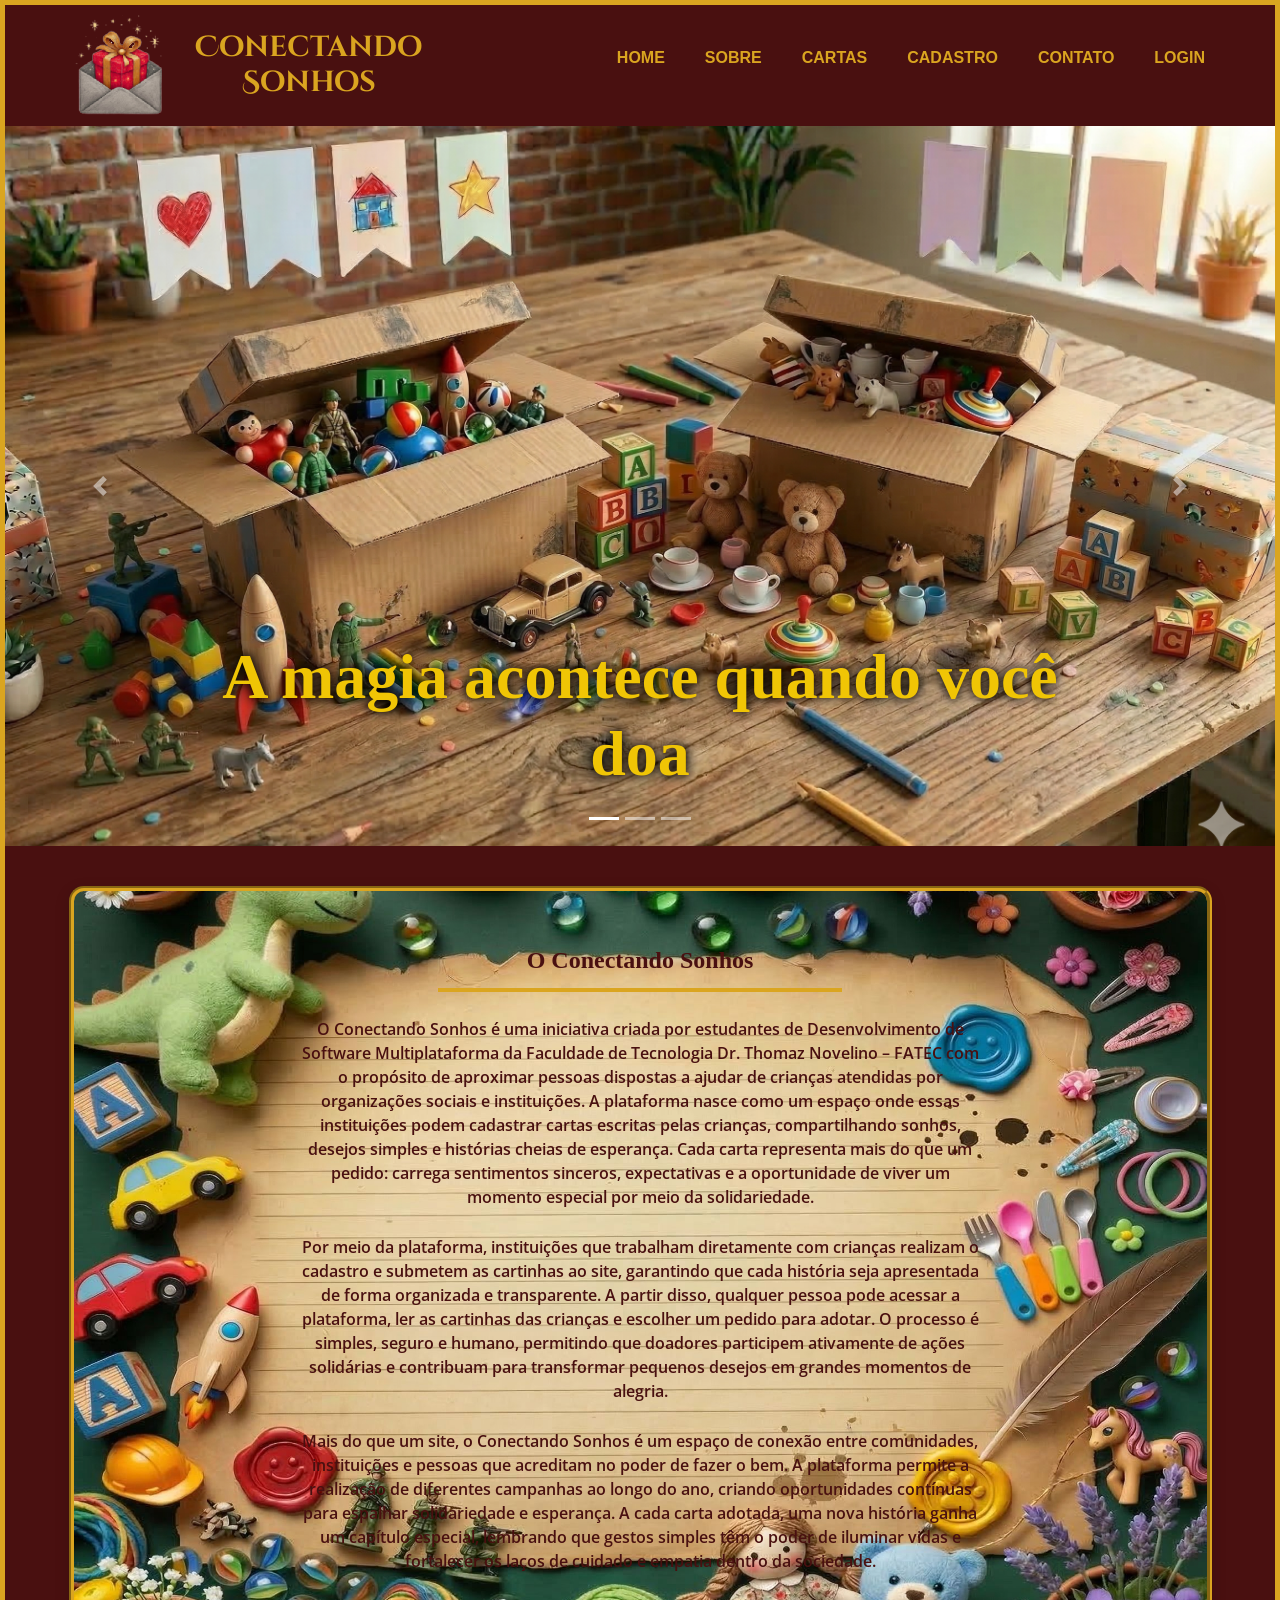
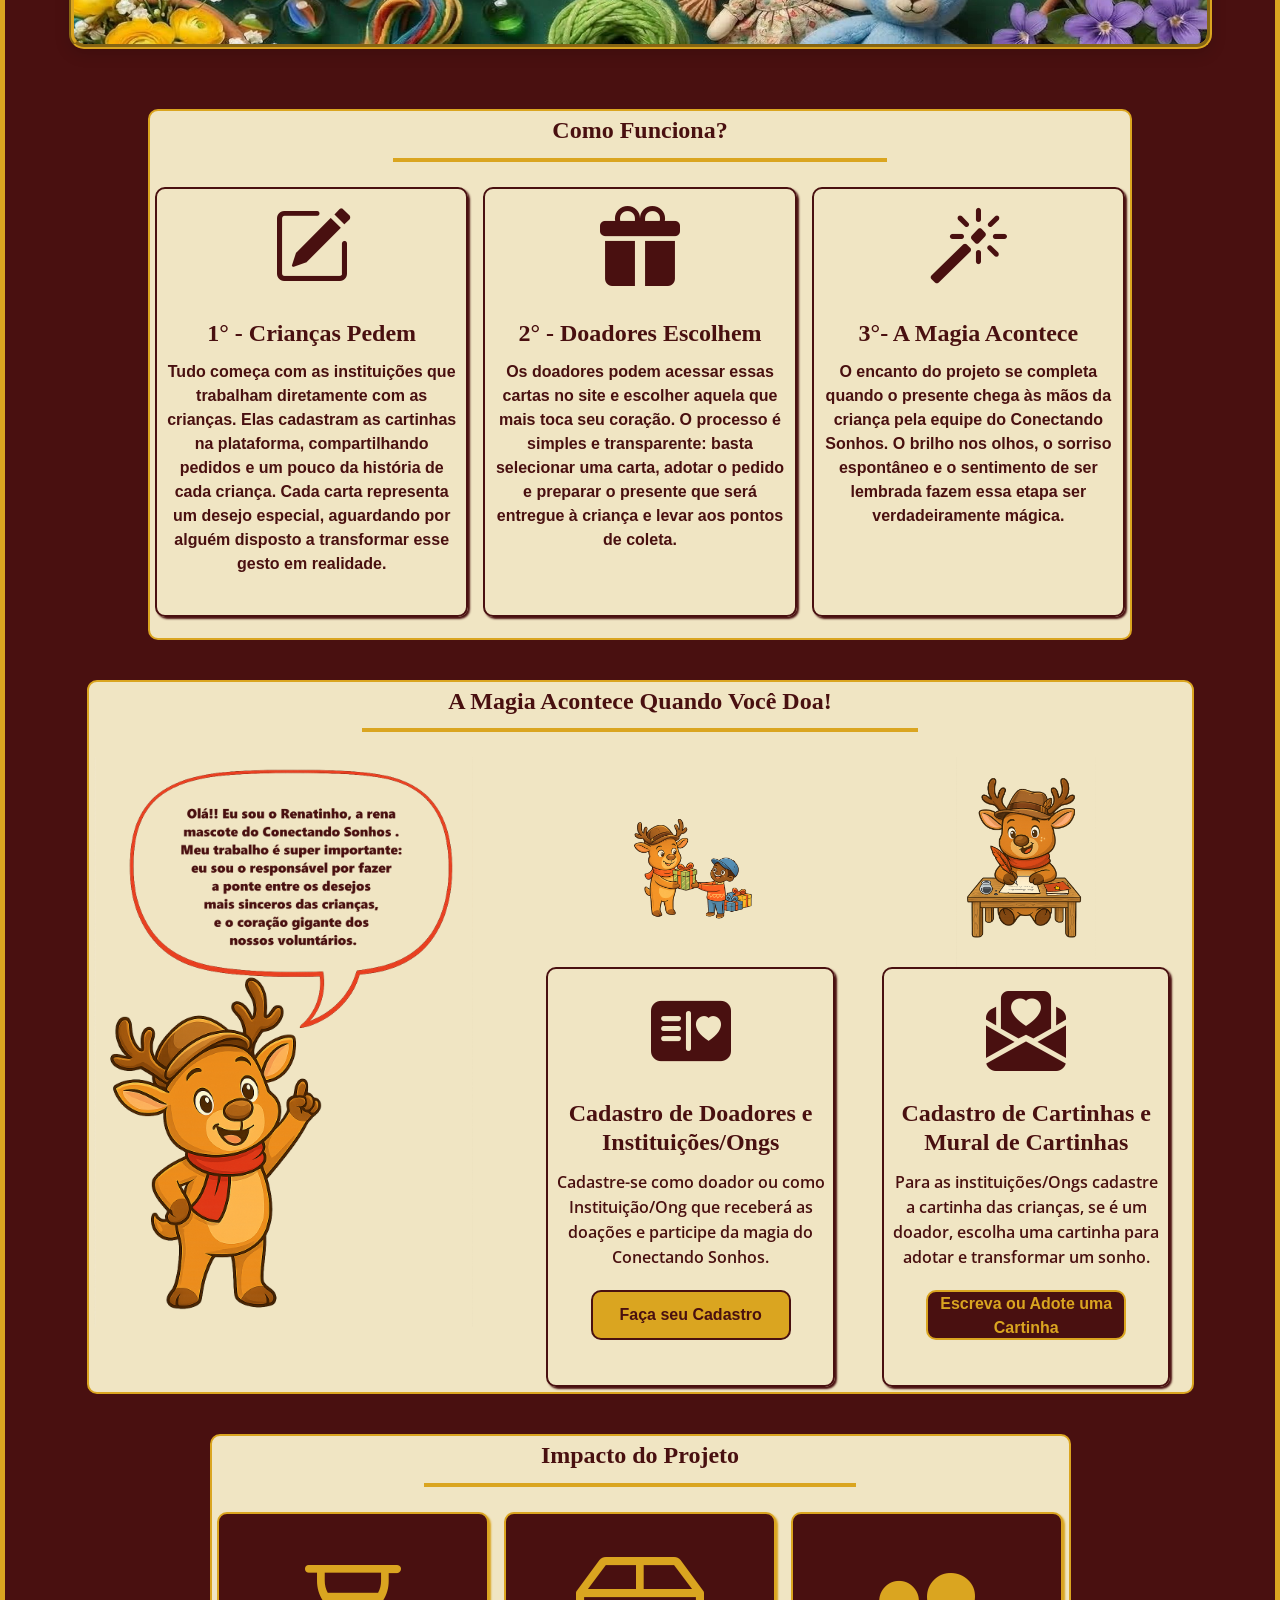
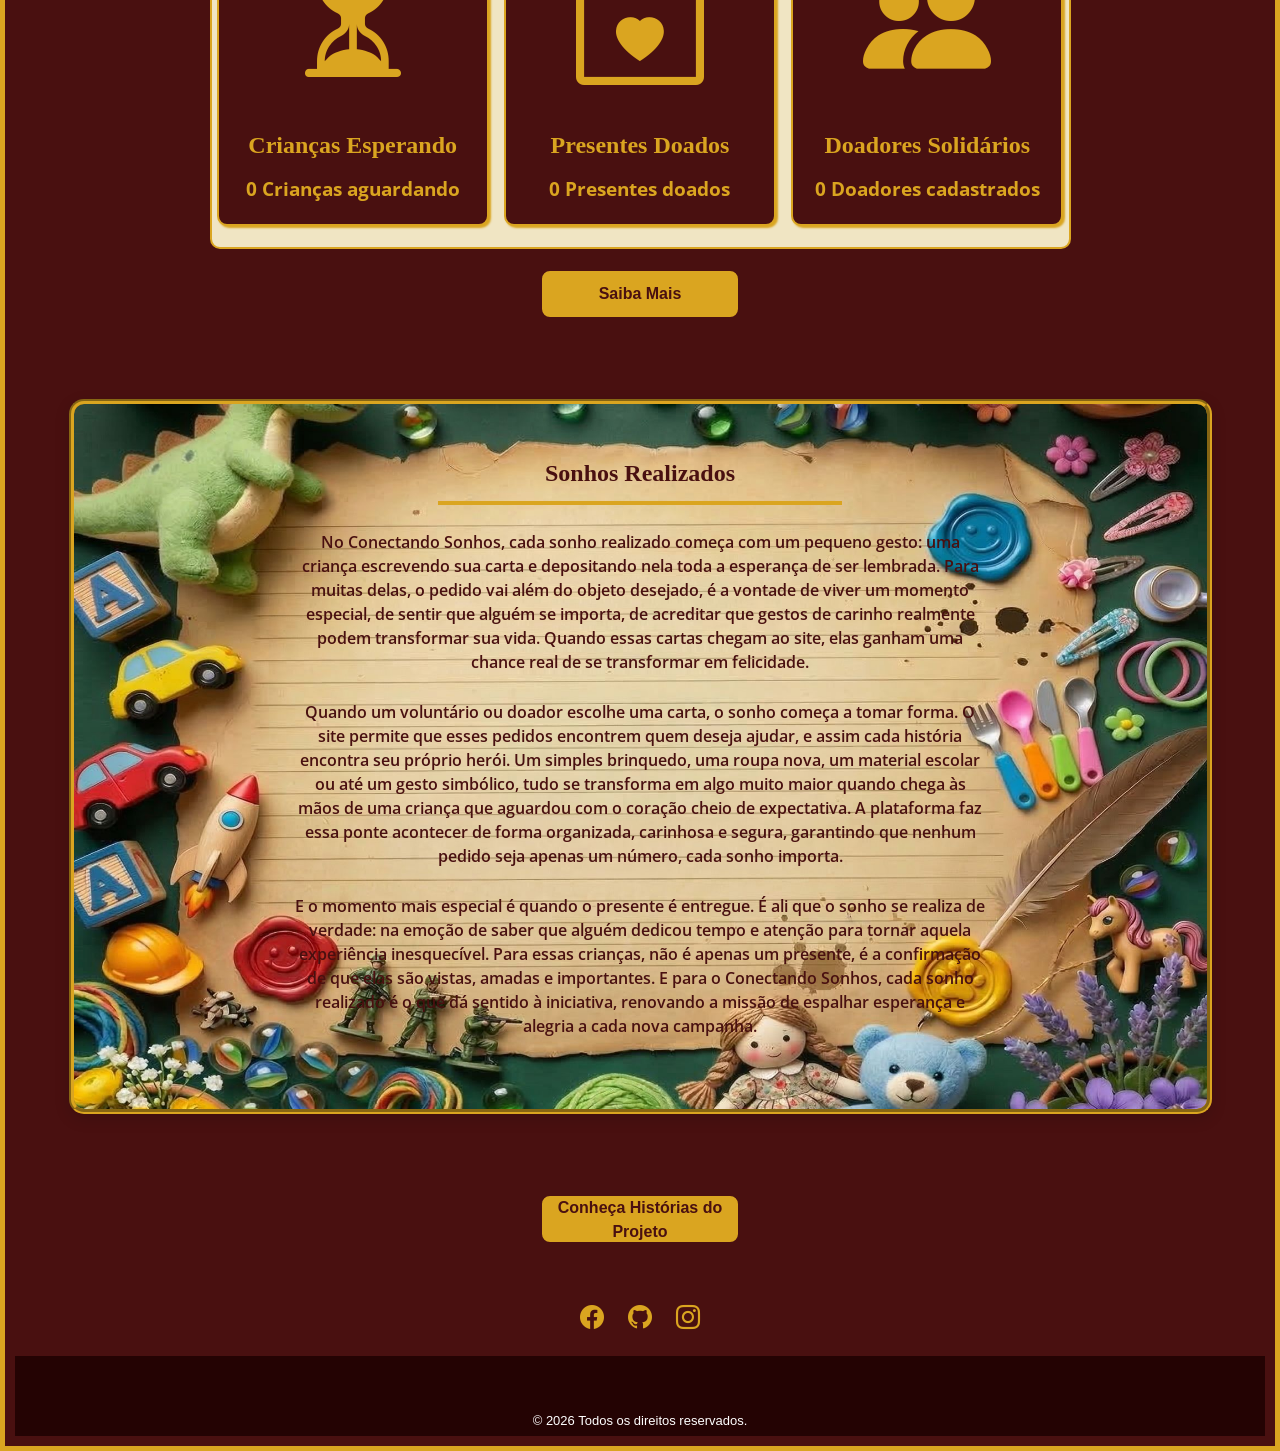
==== index.html @ 41700585 "adicionando arquivos do projeto" ====
<!DOCTYPE html>
<html lang="pt-BR">

<head>
  <meta charset="UTF-8" />
  <meta name="viewport" content="width=device-width, initial-scale=1.0" />
  <link rel="stylesheet" href="https://stackpath.bootstrapcdn.com/bootstrap/4.0.0/css/bootstrap.min.css" />
  <link rel="stylesheet" href="https://cdnjs.cloudflare.com/ajax/libs/font-awesome/6.5.0/css/all.min.css" />
  <link rel="stylesheet" href="https://cdn.jsdelivr.net/npm/bootstrap-icons@1.11.3/font/bootstrap-icons.css" />
  <link rel="stylesheet" href="./style/style.css" />
  <link rel="shortcut icon" href="./logotipo/favicon.ico" type="image/x-icon" />
  <title>Conectando Sonhos</title>
</head>

<body>
  <div id="interface">
    <header id="cabecalho">
      <div id="cabecalho-logotipo">
        <img id="cabecalho-logotipo-img" src="./logotipo/logotipo.png" alt="Logotipo da página" />
        <h1>
          Conectando <br />
          Sonhos
        </h1>
      </div>
      <nav id="cabecalho-menu">
        <h1>Menu Principal</h1>
        <ul>
          <li><a href="index.html">Home</a></li>
          <li><a href="sobre.html">Sobre</a></li>
          <li><a href="cartas.html">Cartas</a></li>
          <li><a href="cadastro.html">Cadastro</a></li>
          <li><a href="#rodape">Contato</a></li>
          <li id="menu-usuario"></li>
        </ul>
      </nav>
    </header>
    <main>
      <div id="bannerCarousel" class="carousel slide" data-ride="carousel">
        <ol class="carousel-indicators">
          <li data-target="#bannerCarousel" data-slide-to="0" class="active"></li>
          <li data-target="#bannerCarousel" data-slide-to="1"></li>
          <li data-target="#bannerCarousel" data-slide-to="2"></li>
        </ol>
        <div class="carousel-inner">
          <div class="carousel-item active">
            <img class="d-block w-100 carousel-img" src="./imagens_crianca/capa4.png"
              alt="Criança sorrindo com presente de natal" />
            <div class="carousel-caption d-none d-md-block">
              <h2 class="texto-banner">A magia acontece quando você doa</h2>
            </div>
          </div>

          <div class="carousel-item">
            <img class="d-block w-100 carousel-img" src="./imagens_crianca/capa2.png"
              alt="Criança com expressão de surpresa" />
            <div class="carousel-caption d-none d-md-block">
              <h2 class="texto-banner">A magia acontece quando você doa</h2>
            </div>
          </div>

          <div class="carousel-item">
            <img class="d-block w-100 carousel-img" src="./imagens_crianca/capa3.png"
              alt="Mãe lendo livro para seus dois filhos" />
            <div class="carousel-caption d-none d-md-block">
              <h2 class="texto-banner">A magia acontece quando você doa</h2>
            </div>
          </div>
        </div>
        <a class="carousel-control-prev" href="#bannerCarousel" role="button" data-slide="prev">
          <span class="carousel-control-prev-icon" aria-hidden="true"></span>
          <span class="sr-only">Anterior</span>
        </a>
        <a class="carousel-control-next" href="#bannerCarousel" role="button" data-slide="next">
          <span class="carousel-control-next-icon" aria-hidden="true"></span>
          <span class="sr-only">Próximo</span>
        </a>
      </div>
      <section id="parte3">
        <div class="carta">
          <div class="texto-carta">
            <h2>O Conectando Sonhos</h2>
            <hr />
            <p>
              O Conectando Sonhos é uma iniciativa criada por estudantes de Desenvolvimento de Software Multiplataforma
              da Faculdade de Tecnologia Dr. Thomaz Novelino – FATEC com o propósito de aproximar pessoas dispostas a
              ajudar de crianças atendidas por organizações sociais e instituições. A plataforma nasce como um espaço
              onde essas instituições podem cadastrar cartas escritas pelas crianças, compartilhando sonhos, desejos
              simples e histórias cheias de esperança. Cada carta representa mais do que um pedido: carrega sentimentos
              sinceros, expectativas e a oportunidade de viver um momento especial por meio da solidariedade.

            </p>
            <p>
              Por meio da plataforma, instituições que trabalham diretamente com crianças realizam o cadastro e submetem
              as cartinhas ao site, garantindo que cada história seja apresentada de forma organizada e transparente. A
              partir disso, qualquer pessoa pode acessar a plataforma, ler as cartinhas das crianças e escolher um
              pedido para adotar. O processo é simples, seguro e humano, permitindo que doadores participem ativamente
              de ações solidárias e contribuam para transformar pequenos desejos em grandes momentos de alegria.
            </p>
            <p>
              Mais do que um site, o Conectando Sonhos é um espaço de conexão entre comunidades, instituições e pessoas
              que acreditam no poder de fazer o bem. A plataforma permite a realização de diferentes campanhas ao longo
              do ano, criando oportunidades contínuas para espalhar solidariedade e esperança. A cada carta adotada, uma
              nova história ganha um capítulo especial, lembrando que gestos simples têm o poder de iluminar vidas e
              fortalecer os laços de cuidado e empatia dentro da sociedade.

            </p>

          </div>
        </div>
      </section>

      <section id="parte2">
        <div id="quadro1">
          <h2>Como Funciona?</h2>
          <hr />
          <div class="container-icones">
            <figure class="container-icones-qd">
              <i class="bi bi-pencil-square"></i>
              <figcaption class="texto-explicativo">
                <h2>1° - Crianças Pedem</h2>
                Tudo começa com as instituições que trabalham diretamente com as crianças. Elas cadastram as cartinhas
                na plataforma, compartilhando pedidos e um pouco da história de cada criança. Cada carta representa um
                desejo especial, aguardando por alguém disposto a transformar esse gesto em realidade.
              </figcaption>
            </figure>

            <figure class="container-icones-qd">
              <i class="bi bi-gift-fill"></i>
              <figcaption class="texto-explicativo">
                <h2>2° - Doadores Escolhem</h2>
                Os doadores podem acessar essas cartas no site e escolher
                aquela que mais toca seu coração. O processo é simples e
                transparente: basta selecionar uma carta, adotar o pedido e
                preparar o presente que será entregue à criança e levar aos
                pontos de coleta.
              </figcaption>
            </figure>

            <figure class="container-icones-qd">
              <i class="bi bi-magic"></i>
              <figcaption class="texto-explicativo">
                <h2>3°- A Magia Acontece</h2>
                O encanto do projeto se completa quando o presente chega às
                mãos da criança pela equipe do Conectando Sonhos. O brilho nos
                olhos, o sorriso espontâneo e o sentimento de ser lembrada
                fazem essa etapa ser verdadeiramente mágica.
              </figcaption>
            </figure>
          </div>
        </div>
      </section>
      <section id="parte2">
        <div id="quadro3">
          <h2>A Magia Acontece Quando Você Doa!</h2>
          <hr />
          <div class="container-icones">
            <div>
              <img src="./imagens_sobre/rena40.png" alt="Imagem da rena mascote do site com balão de fala"
                class="rena1" />
            </div>
            <div class="icone-imagem">
              <img src="./imagens_sobre/rena33.png" alt="Rena entregando presente para criança"
                class="imagem-sobreposta1" />
              <div class="container-icones-qdj">
                <i class="bi bi-postcard-heart-fill"></i>
                <h2>Cadastro de Doadores e Instituições/Ongs</h2>
                <span class="descritivo">Cadastre-se como doador ou como Instituição/Ong que receberá as doações
                  e participe da magia do Conectando Sonhos.</span>
                <button type="button" class="botao1">
                  <a href="cadastro.html">Faça seu Cadastro</a>
                </button>
              </div>
            </div>

            <div class="icone-imagem">
              <img src="./imagens_sobre/rena32.png" alt="Rena escrevendo carta" class="imagem-sobreposta1" />
              <div class="container-icones-qdj">
                <i class="bi bi-envelope-paper-heart-fill"></i>
                <h2>Cadastro de Cartinhas e Mural de Cartinhas</h2>
                <span class="descritivo">
                  Para as instituições/Ongs cadastre a cartinha das crianças, se
                  é um doador, escolha uma cartinha para adotar e transformar
                  um sonho.</span>
                <button type="button" class="botao2">
                  <a href="cartas.html">Escreva ou Adote uma Cartinha</a>
                </button>
              </div>
            </div>
          </div>
        </div>
      </section>

      <section id="parte1">
        <div id="quadro2">
          <h2>Impacto do Projeto</h2>
          <hr />
          <div class="container-icones">

            <figure class="container-icones-qdi">
              <i class="bi bi-hourglass-split"></i>
              <figcaption class="texto-explicativo">
                <h2>Crianças Esperando</h2>
                <span class="texto-impacto">
                  <span id="num-criancas">0</span> Crianças aguardando
                </span>
              </figcaption>
            </figure>

            <figure class="container-icones-qdi">
              <i class="bi bi-box2-heart"></i>
              <figcaption class="texto-explicativo">
                <h2>Presentes Doados</h2>
                <span class="texto-impacto">
                  <span id="num-presentes">0</span> Presentes doados
                </span>
              </figcaption>
            </figure>

            <figure class="container-icones-qdi">
              <i class="bi bi-people-fill"></i>
              <figcaption class="texto-explicativo">
                <h2>Doadores Solidários</h2>
                <span class="texto-impacto">
                  <span id="num-doadores">0</span> Doadores cadastrados
                </span>
              </figcaption>
            </figure>

          </div>
        </div>

        <div class="botao">
          <button type="button" class="botao1">
            <a href="impacto.html">Saiba Mais</a>
          </button>
        </div>
      </section>
      <section id="parte3">
        <div class="carta">
          <div class="texto-carta">
            <h2>Sonhos Realizados</h2>
            <hr />
            <p>
              No Conectando Sonhos, cada sonho realizado começa com um pequeno gesto: uma criança escrevendo sua carta e
              depositando nela toda a esperança de ser lembrada. Para muitas delas, o pedido vai além do objeto
              desejado, é a vontade de viver um momento especial, de sentir que alguém se importa, de acreditar que
              gestos de carinho realmente podem transformar sua vida. Quando essas cartas chegam ao site, elas ganham
              uma chance real de se transformar em felicidade.
            </p>
            <p>
              Quando um voluntário ou doador escolhe uma carta, o sonho começa a tomar forma. O site permite que esses
              pedidos encontrem quem deseja ajudar, e assim cada história encontra seu próprio herói. Um simples
              brinquedo, uma roupa nova, um material escolar ou até um gesto simbólico, tudo se transforma em algo muito
              maior quando chega às mãos de uma criança que aguardou com o coração cheio de expectativa. A plataforma
              faz essa ponte acontecer de forma organizada, carinhosa e segura, garantindo que nenhum pedido seja apenas
              um número, cada sonho importa.

            </p>
            <p>
              E o momento mais especial é quando o presente é entregue. É ali que o sonho se realiza de verdade: na
              emoção de saber que alguém dedicou tempo e atenção para tornar aquela experiência inesquecível. Para essas
              crianças, não é apenas um presente, é a confirmação de que elas são vistas, amadas e importantes. E para o
              Conectando Sonhos, cada sonho realizado é o que dá sentido à iniciativa, renovando a missão de espalhar
              esperança e alegria a cada nova campanha.
            </p>

          </div>
        </div>
      </section>
      <section id="parte2">
        <div class="botao">
          <button type="button" class="botao1">
            <a href="sonhos.html">Conheça Histórias do Projeto</a>
          </button>
        </div>
      </section>
    </main>
    <footer id="rodape">
      <p>
        <a href="https://www.facebook.com/?locale=pt_BR" target="_blank"><i class="bi bi-facebook"></i></a>
        <a href="https://github.com/signup" target="_blank"><i class="bi bi-github"></i></a>
        <a href="https://www.instagram.com/" target="_blank"><i class="bi bi-instagram"></i></a>
      </p>
      <div id="rodape2">
        <span class="rodape2-texto">&copy; 2026 Todos os direitos reservados.</span>
      </div>
    </footer>
  </div>
  <script src="./script/script.js"></script>
  <script src="./script/menu.js"></script>
  <!-- Bootstrap JS, Popper.js e jQuery -->
  <script src="https://code.jquery.com/jquery-3.2.1.slim.min.js"></script>
  <script src="https://cdnjs.cloudflare.com/ajax/libs/popper.js/1.12.9/umd/popper.min.js"></script>
  <script src="https://maxcdn.bootstrapcdn.com/bootstrap/4.0.0/js/bootstrap.min.js"></script>
</body>

</html>
---- style/style.css ----
@import url("https://fonts.googleapis.com/css2?family=Calligraffitti&family=Cinzel+Decorative&family=Open+Sans:ital,wght@0,300..800;1,300..800&display=swap");
* {
  margin: 0;
  padding: 0;
  text-decoration: none;
  box-sizing: border-box;
}
body {
  background: #491010;
}
#interface {
  width: 100%;
  margin: auto;
  border: #daa520 5px solid;
  box-sizing: border-box;
}
#cabecalho {
  display: flex;
  background: #491010;
  height: auto;
  align-items: center;
  justify-content: space-between;
  box-sizing: border-box;
}
#cabecalho-menu ul {
  list-style: none;
  text-transform: uppercase;
  height: auto;
  display: flex;
  justify-content: space-around;
  margin-right: 50px;
}
#cabecalho-menu li {
  background-color: #491010;
  padding: 20px;
  transition: background-color 0.5s;
}
#cabecalho-menu li:hover {
  background-color: #3b0c0c;
}
#cabecalho-menu h1 {
  display: none;
}
#cabecalho-menu a {
  color: #daa520;
  text-decoration: none;
  font-weight: bolder;
}
#cabecalho-menu a:hover {
  color: #daa520;
  text-decoration: underline;
}
.login-btn {
  background-color: #491010;
  padding: 20px;
  transition: background-color 0.5s;
}

.login-btn:hover {
   background-color: #3b0c0c;
}

#cabecalho-logotipo {
  display: flex;
  align-items: center;
  margin: 5px 0 5px 20px;
  padding: 5px 0 5px 20px;
}
.carousel-inner {
  background: #491010;
}
.carousel-item {
  height: 80vh;
}
.carousel-item img.carousel-img {
  width: 100%;
  height: 100%;
  object-fit: cover;
  object-position: 50% 30%;
}
.texto-banner {
  font-size: 4rem;
  color: #f0c505;
  text-shadow:
    0 0 8px rgba(0, 0, 0, 0.8),
    0 0 15px rgba(0, 0, 0, 0.9);
}
h1 {
  font-family: "Cinzel Decorative", serif;
  text-align: center;
  font-size: 1.8rem;
  color: #daa520;
  font-weight: bolder;
  margin: 5px 10px 5px 0;
  padding: 5px 10px 5px 0;
}
h2 {
  font-family: "Calligraffitti";
  text-align: center;
  font-size: 1.5rem;
  color: #491010;
  font-weight: bolder;
  padding: 5px;
}
h3 {
  font-family: "Open Sans", sans-serif;
  text-align: center;
  font-size: 1.3rem;
  color: #daa520;
  font-weight: bolder;
  padding: 5px;
}
p {
  margin-left: 50px;
  margin-right: 50px;
  padding: 5px;
  font-family: "Open Sans", sans-serif;
  font-weight: 600;
  color: #491010;
}
hr {
  width: 50%;
  margin: auto;
  margin-bottom: 20px;
  border: 2px solid #daa520;
}
#parte1 {
  background: #491010;
  color: #daa520;
  padding: 20px;
  font-weight: 600;
}
#parte2 {
  background-color: #491010;
  padding: 20px;
  font-weight: 600;
}
#parte3 {
  background: #491010;
  padding: 40px 0;
}
.carta {
  background-image: url("../fundo/fundo-carta-generico5.jpg");
  background-size: cover;
  background-repeat: no-repeat;
  background-position: center;
  width: 90%;
  max-width: 100%;
  margin: auto;
  padding: 50px;
  border: #daa520 5px groove;
  box-shadow: 0 5px 15px rgba(0, 0, 0, 0.15);
  border-radius: 15px;
  text-align: center;

  position: relative;
  box-sizing: border-box;
}
.texto-carta {
  width: 80%;
  max-width: 800px;
  border-radius: 10px;
  text-align: center;
  color: #333;
  margin: auto;
}

@media (max-width: 768px) {
  .carta {
    padding: auto;
  }

  .texto-carta {
    padding: auto;
    width: 90%;
  }
}
#quadro1 {
  background: #f0e5c3;
  width: 80%;
  align-items: center;
  justify-content: center;
  margin: auto;
  border: #daa520 2px solid;
  border-radius: 10px;
}
#quadro2 {
  background: #f0e5c3;
  width: 70%;
  align-items: center;
  justify-content: center;
  margin: auto;
  border: #daa520 2px solid;
  border-radius: 10px;
}
#quadro3 {
  background: #f0e5c3;
  width: 90%;
  align-items: center;
  justify-content: center;
  margin: auto;
  border: #daa520 2px solid;
  border-radius: 10px;
}
.container-icones {
  display: flex;
  justify-content: space-evenly;
  align-items: stretch;
  gap: 15px;
  padding: 5px;
  box-sizing: border-box;
}
.container-icones-qd {
  border: 2px solid #491010;
  box-shadow: 2px 2px 2px #491010;
  text-align: center;
  transition:
    transform 0.3s,
    box-shadow 0.3s;
  box-sizing: border-box;
  border-radius: 10px;
  width: 350px;
  height: 430px;
}
.container-icones-qd:hover {
  transform: scale(1.05);
  box-shadow: 2px 2px 3px #491010;
}
.container-icones-qdi {
  border: 2px solid #daa520;
  box-shadow: 2px 2px 2px #daa520;
  text-align: center;
  background: #491010;
  transition:
    transform 0.3s,
    box-shadow 0.3s;
  box-sizing: border-box;
  border-radius: 10px;
  padding: 15px;
  width: 90%;
  max-width: 600px;
  height: 100%;
  max-height: 1000px;
}
.container-icones-qdi:hover {
  transform: scale(1.05);
  box-shadow: 2px 2px 3px #daa520;
}
.container-icones-qdi .texto-explicativo h2 {
  font-size: 1.5rem;
  color: #daa520;
  margin-bottom: 10px;
}
.container-icones-qdi i {
  font-size: 8rem;
  color: #daa520;
  padding: 10px;
}
.container-icones-qdj {
  border: 2px solid #491010;
  box-shadow: 2px 2px 2px #491010;
  text-align: center;
  transition:
    transform 0.3s,
    box-shadow 0.3s;
  box-sizing: border-box;
  border-radius: 10px;
  width: 90%;
  max-width: 380px;
  height: 420px;
  padding: 5px;
  flex-grow: 1;
}
.container-icones-qdj:hover {
  transform: scale(1.02);
  box-shadow: 2px 2px 3px #491010;
}
.imagem-icone {
  max-width: 100%;
  height: auto;
}
i {
  font-size: 5rem;
  color: #491010;
  padding: 10px;
}
.texto-explicativo {
  padding: 5px;
  color: #491010;
}
.texto-impacto {
  font-family: "Open Sans", sans-serif;
  font-size: 1.2rem;
  font-weight: bold;
  color: #daa520;
}

.descritivo {
  color: #491010;
  font-family: "Open Sans", sans-serif;
  font-weight: 600;
}
.rena1 {
  width: 90%;
  max-width: 500px;
  height: auto;
}
.botao {
  text-align: center;
}
.botao1 {
  background-color: #daa520;
  text-align: center;
  height: 50px;
  border-radius: 10px;
  color: #491010;
  font-weight: bold;
  margin-top: 20px;
  border: #491010 2px solid;
  margin-bottom: 20px;
}
.botao2 {
  background-color: #491010;
  text-align: center;
  height: 50px;
  border-radius: 10px;
  color: #daa520;
  font-weight: bold;
  margin-top: 20px;
  border: #daa520 2px solid;
}
.botao1 a {
  color: #491010;
  text-decoration: none;
}
.botao2 a {
  color: #daa520;
  text-decoration: none;
}
button {
  display: block;
  width: 200px;
  height: 40px;
  margin: auto;
  margin-top: 10px;
}
button a {
  color: #ffffff;
  text-decoration: none;
}
button a:hover {
  color: #ffffff;
  text-decoration: none;
}
.botao1:hover {
  background-color: #f5b107;
}
.botao2:hover {
  background-color: #2c0606;
}
.icone-imagem {
  display: flex;
  flex-direction: column;
  justify-content: center;
  align-items: center;
}
.imagem-sobreposta1 {
  width: 140px;
  height: auto;
}
#rodape {
  background-color: #491010;
  color: white;
  padding: 10px;
  text-align: center;
}
#rodape i {
  color: #daa520;
  font-size: 1.5rem;
}
#rodape2 {
  background-color: #240303;
  padding: 5px;
  margin-top: 5px;
  display: flex;
  justify-content: center;
  align-items: flex-end;
  height: 80px;
}
.rodape2-texto {
  font-size: small;
}
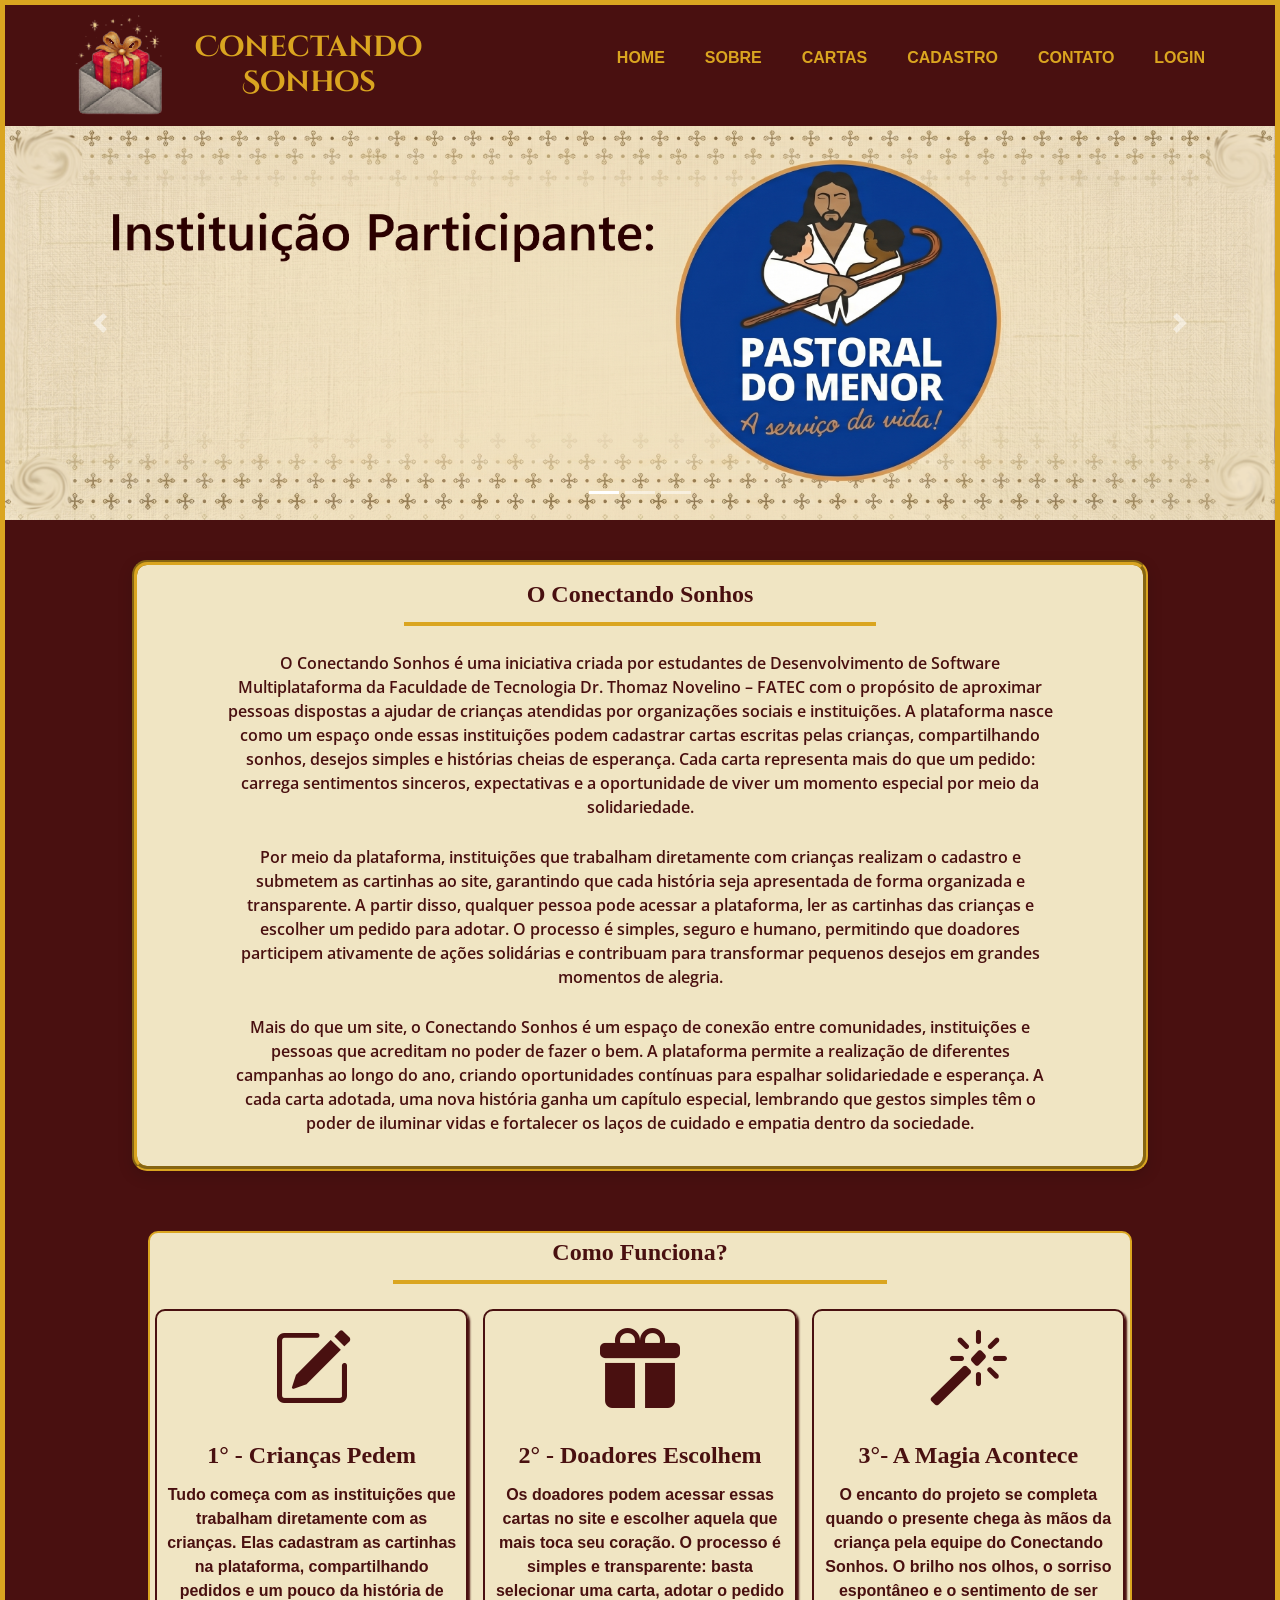
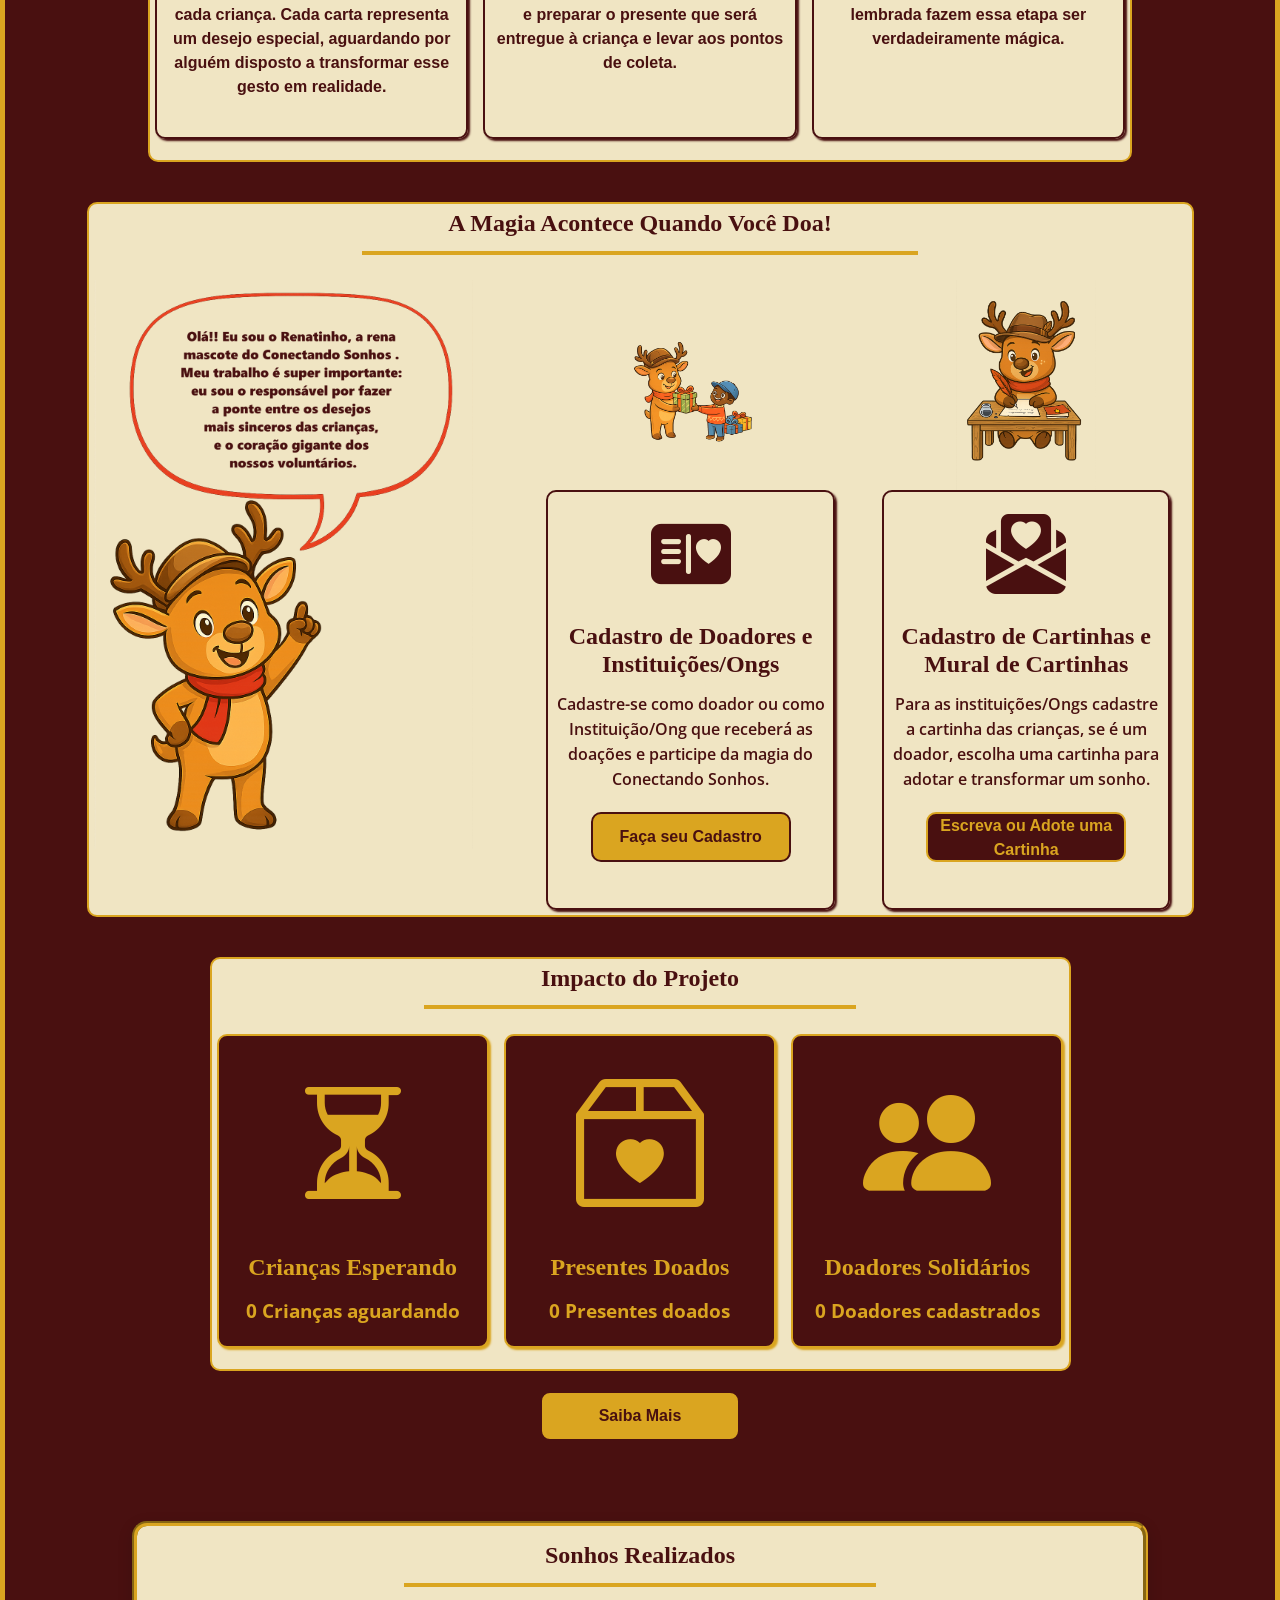
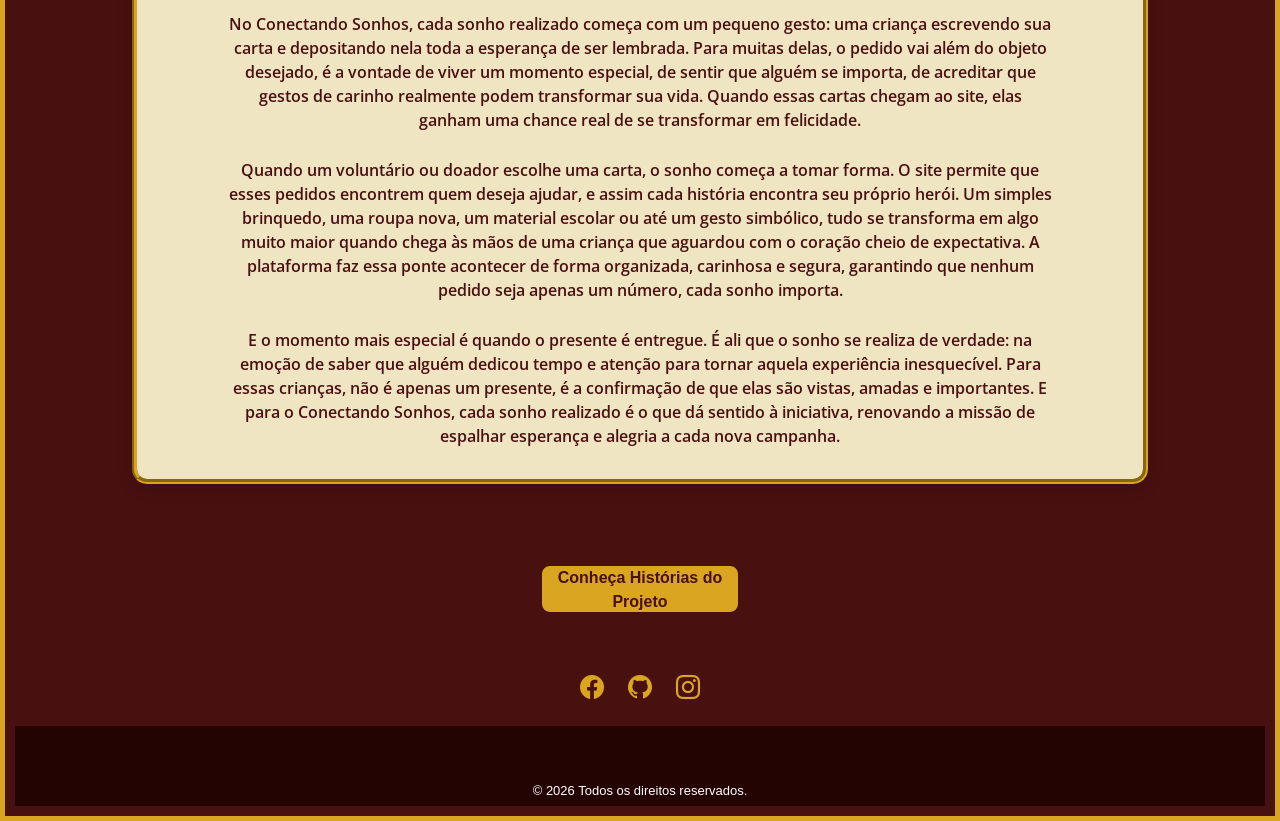
==== commit 4720a760: "Ajuste no layout do banner e atualização do CSS do carrossel" ====
--- a/index.html
+++ b/index.html
@@ -43,26 +43,26 @@
         </ol>
         <div class="carousel-inner">
           <div class="carousel-item active">
-            <img class="d-block w-100 carousel-img" src="./imagens_crianca/capa4.png"
+            <img class="d-block w-100 carousel-img" src="./fundo/pastoral_img14.png"
               alt="Criança sorrindo com presente de natal" />
             <div class="carousel-caption d-none d-md-block">
-              <h2 class="texto-banner">A magia acontece quando você doa</h2>
+              <!-- <h2 class="texto-banner">A magia acontece quando você doa</h2> -->
             </div>
           </div>
 
           <div class="carousel-item">
-            <img class="d-block w-100 carousel-img" src="./imagens_crianca/capa2.png"
+            <img class="d-block w-100 carousel-img" src="./fundo/img_banner.png"
               alt="Criança com expressão de surpresa" />
             <div class="carousel-caption d-none d-md-block">
-              <h2 class="texto-banner">A magia acontece quando você doa</h2>
+              <!-- <h2 class="texto-banner">A magia acontece quando você doa</h2> -->
             </div>
           </div>
 
           <div class="carousel-item">
-            <img class="d-block w-100 carousel-img" src="./imagens_crianca/capa3.png"
+            <img class="d-block w-100 carousel-img" src="./fundo/img_banner.png"
               alt="Mãe lendo livro para seus dois filhos" />
             <div class="carousel-caption d-none d-md-block">
-              <h2 class="texto-banner">A magia acontece quando você doa</h2>
+              <!-- <h2 class="texto-banner">A magia acontece quando você doa</h2> -->
             </div>
           </div>
         </div>
--- a/style/style.css
+++ b/style/style.css
@@ -57,7 +57,7 @@
 }
 
 .login-btn:hover {
-   background-color: #3b0c0c;
+  background-color: #3b0c0c;
 }
 
 #cabecalho-logotipo {
@@ -66,25 +66,55 @@
   margin: 5px 0 5px 20px;
   padding: 5px 0 5px 20px;
 }
+
 .carousel-inner {
+  background: #491010;
+  display: flex;
+  justify-content: center; /* Centraliza o banner se a tela for ultra-wide */
+}
+
+.carousel-item {
+  /* REMOVA o height: 80vh ou qualquer valor fixo daqui */
+  height: auto; 
+  width: 100%;
+}
+
+.carousel-item img.carousel-img {
+  display: block;
+  width: 100%;    /* FORÇA encostar nas laterais */
+  height: auto;   /* FORÇA mostrar a altura 100% proporcional */
+  
+  /* IMPORTANTE: Remova o object-fit: cover, pois ele é quem causa o corte */
+  object-fit: fill; 
+}
+
+.texto-banner {
+  font-size: 3rem; /* Diminuí um pouco para acompanhar o banner menor */
+  /* ... resto do seu código ... */
+}
+
+
+
+/* .carousel-inner {
   background: #491010;
 }
 .carousel-item {
   height: 80vh;
 }
-.carousel-item img.carousel-img {
+
+ .carousel-item img.carousel-img {
   width: 100%;
   height: 100%;
   object-fit: cover;
   object-position: 50% 30%;
-}
+} 
 .texto-banner {
   font-size: 4rem;
   color: #f0c505;
   text-shadow:
     0 0 8px rgba(0, 0, 0, 0.8),
     0 0 15px rgba(0, 0, 0, 0.9);
-}
+} */
 h1 {
   font-family: "Cinzel Decorative", serif;
   text-align: center;
@@ -140,25 +170,21 @@
   padding: 40px 0;
 }
 .carta {
-  background-image: url("../fundo/fundo-carta-generico5.jpg");
-  background-size: cover;
-  background-repeat: no-repeat;
-  background-position: center;
-  width: 90%;
+  background-color: #f0e5c3; 
+  width: 80%;
   max-width: 100%;
   margin: auto;
-  padding: 50px;
+  padding: 10px;
   border: #daa520 5px groove;
   box-shadow: 0 5px 15px rgba(0, 0, 0, 0.15);
   border-radius: 15px;
-  text-align: center;
-
+  text-align: justify;
   position: relative;
   box-sizing: border-box;
 }
 .texto-carta {
-  width: 80%;
-  max-width: 800px;
+  width: 95%;
+  max-width: 1400px;
   border-radius: 10px;
   text-align: center;
   color: #333;
@@ -390,3 +416,73 @@
 .rodape2-texto {
   font-size: small;
 }
+
+
+@media (max-width: 768px) {
+  header#cabecalho {
+    flex-direction: column;
+    align-items: center;
+  }
+
+  #cabecalho-logotipo {
+    text-align: center;
+    margin-bottom: 15px;
+  }
+
+  #cabecalho-menu ul {
+    flex-direction: column;
+    width: 100%;
+    padding-left: 0;
+  }
+
+  #cabecalho-menu ul li {
+    margin: 5px 0;
+    text-align: center;
+  }
+
+  main {
+    padding: 10px;
+  }
+
+  .card-carta {
+    width: 80%;
+    margin: 0 auto;
+  }
+
+  .container-icones {
+    flex-direction: column;
+    align-items: center;
+  }
+
+  button.botao1 {
+    width: 80%;
+  }
+}
+
+@media (max-width: 480px) {
+  .titulo-carta {
+    font-size: 1.5rem;
+  }
+
+  #cabecalho-menu h1 {
+    font-size: 1.2rem;
+  }
+
+  #cabecalho-logotipo h1 {
+    font-size: 1.5rem;
+  }
+
+  .card-carta {
+    width: 95%;
+    padding: 15px;
+  }
+
+  button.botao1 {
+    width: 100%;
+    font-size: 0.9rem;
+  }
+
+  .container-icones {
+    gap: 15px;
+  }
+}
